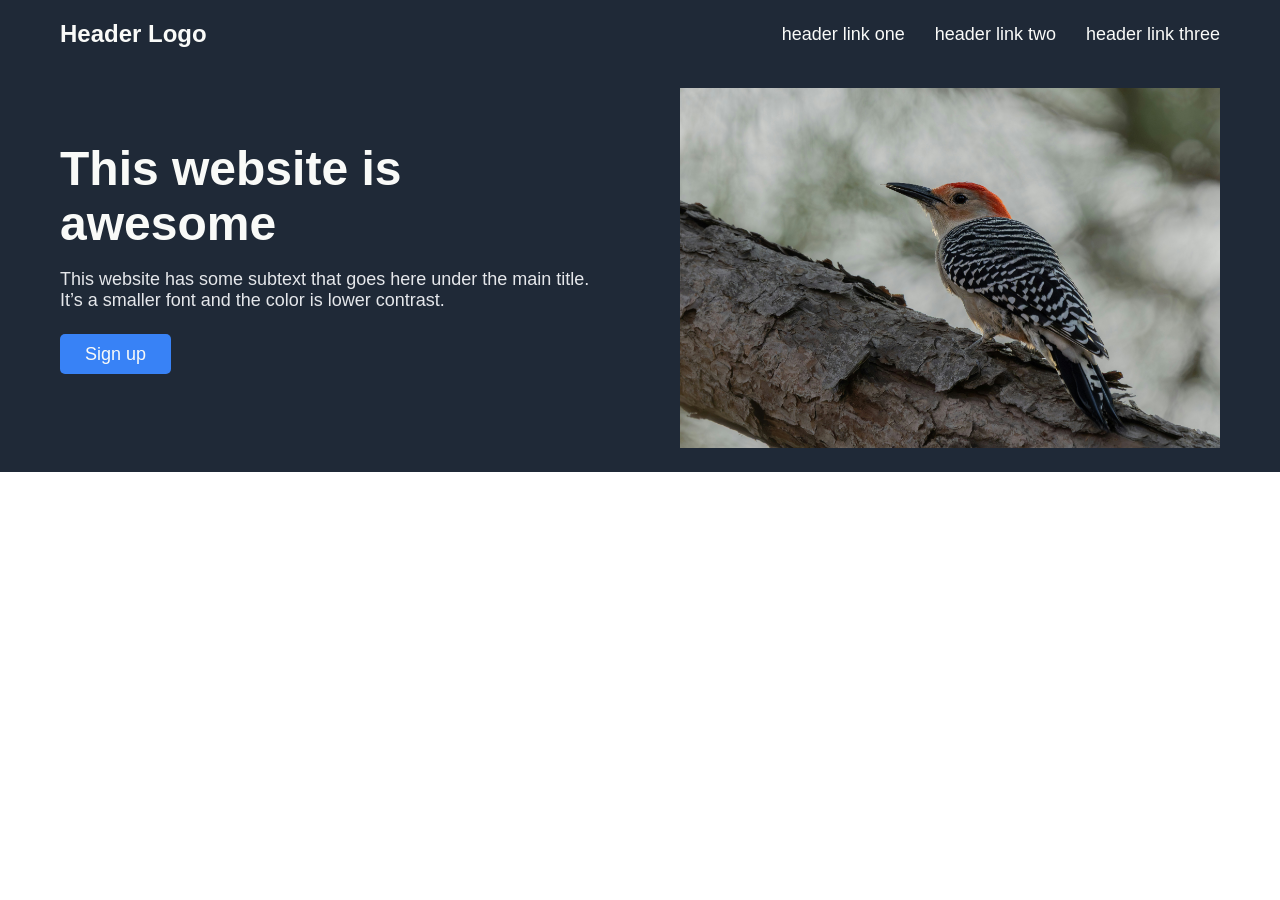
==== project/landing-page/index.html @ e6b69399 "add and update hero, header section" ====
<!DOCTYPE html>
<html lang="en">
<head>
    <meta charset="UTF-8">
    <meta name="viewport" content="width=device-width, initial-scale=1.0">
    <title>Landing Page</title>
    <link rel="stylesheet" href="./css/style.css">
</head>
<body>
    <header>
        <div class="container header-sec d-flex">
            <div class="logo">
                <a href="/">Header Logo</a>

            </div>
            <div>
                <ul class="header-menu d-flex">
                    <li><a href="/">header link one</a></li>
                    <li><a href="/">header link two</a></li>
                    <li><a href="/">header link three</a></li>
                </ul>

            </div>
        </div>
    </header>
    <div class="hero-sec">
        <div class="container d-flex">
            <div class="col col-left">
               <h1>This website is awesome</h1> 

                <p>This website has some subtext that goes here under the main title. It’s a smaller font and the color is lower contrast. <p>

                <a href="/" class="button">Sign up</a>
            </div>
            <div class="col col-right"> 
                <img src="./images/bird.jpg" alt="bird">
            </div>

        </div>

    </div>
    
</body>
</html>
---- project/landing-page/css/style.css ----
* {
    box-sizing: border-box;
    
}


:root {
  --primary-color: #1F2937;
  --dark-bg: #1f2937;
  --light-bg: #e5e7eb;
  --text-color: #f9faf8;
  --secondary-text: #e5e7eb;
  --accent: #3882F6;
  

  --d-flex: flex;
  --flex-dir-r: row;
  --flex-dir-c: column;
}

body {
    margin: 0;
    font-family: Roboto, sans-serif;
}

.d-flex {
    display: var(--d-flex);
}


.container {
    max-width: 1200px;
    margin: 0 auto;
    padding: 20px;
}

header, .hero-sec {
    background-color: var(--primary-color);
}

.header-sec a {
    color: var(--text-color);
    text-decoration: none;
}

.header-sec {
    justify-content: space-between;
    align-items: center;
    gap: 20px;
}

.col{
    flex: 1;
}

.col img {
    width: 100%;
}

.header-menu {
    list-style:none;
    padding: 0;
    margin: 0;
    gap: 30px;
}

.header-menu li a:hover {
    text-decoration: underline;
}

.header-menu li a {
    font-size: 18px;
}

.logo a {
    font-size: 24px;
    font-weight: bold;
    color: var(--text-color);
}

/***HERO***/


.hero-sec h1 {
    font-size: 48px;
    color: var(--text-color);
    font-weight: bold;
    margin: 0;
}

.hero-sec p {
    color: var(--secondary-text);
    font-size: 18px;
    padding-bottom: 15px;
}

.button {
    background-color: var(--accent);
    color: var(--text-color);
    text-decoration: none;
    padding: 10px 25px;
    border-radius: 5px;

}


.hero-sec .d-flex {
    gap: 80px;
    align-items: center;
}
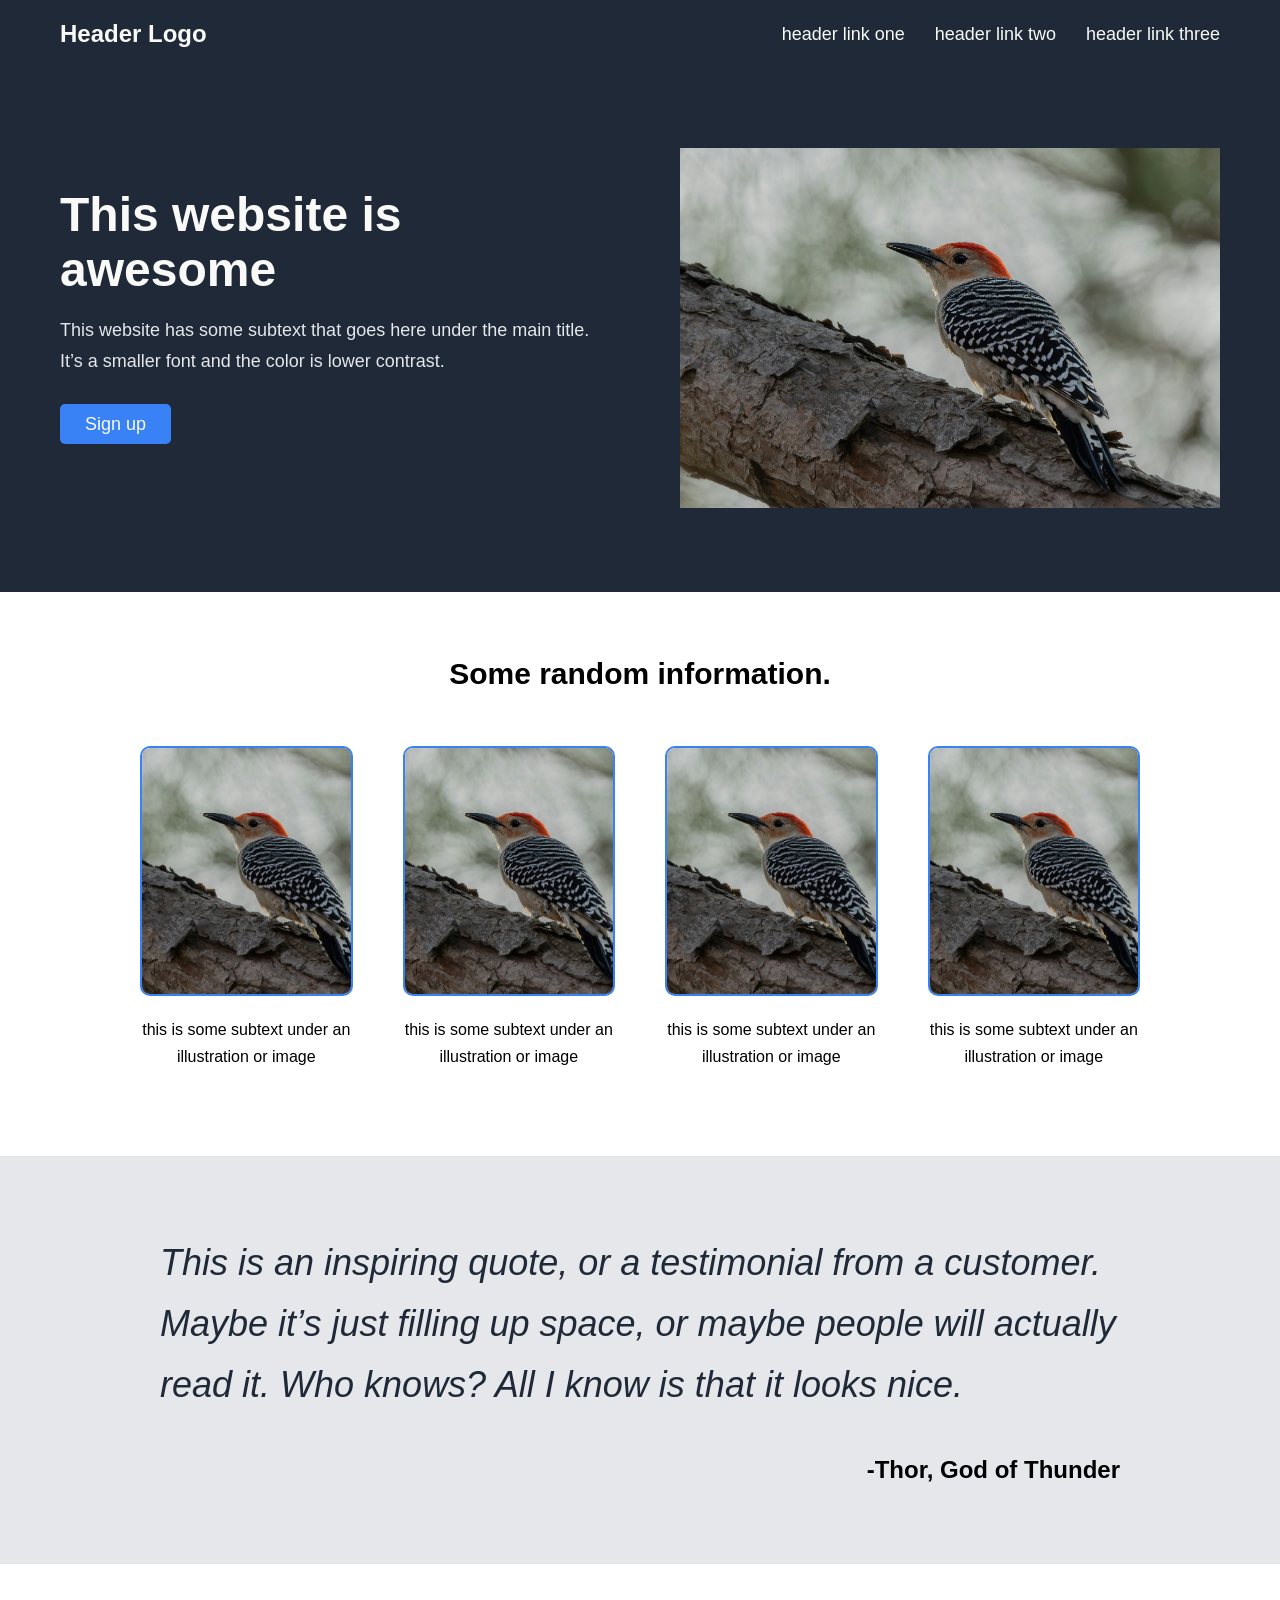
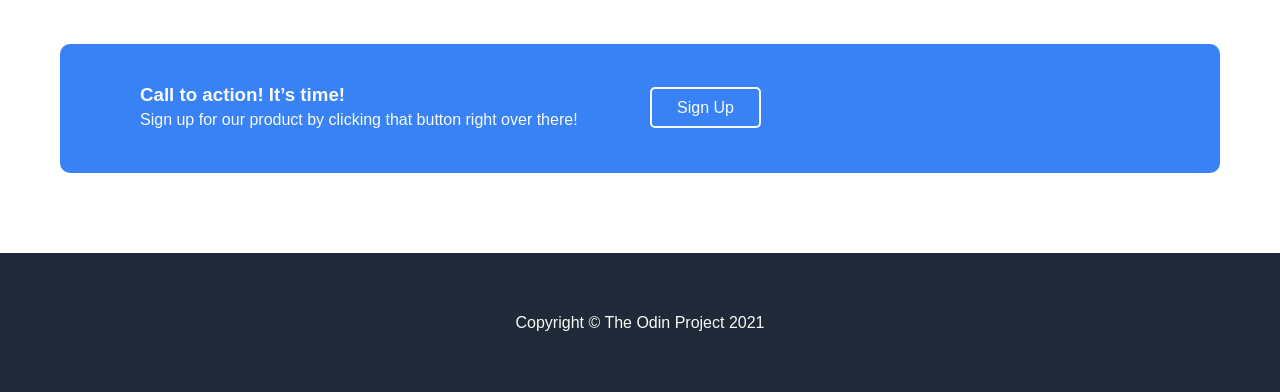
==== commit d310e06d: "finish landing page exercise for foundation" ====
--- a/project/landing-page/index.html
+++ b/project/landing-page/index.html
@@ -39,6 +39,74 @@
         </div>
 
     </div>
+    <div class="services-sec">
+        <div class="container d-flex">
+            <div>
+                <h2>Some random information.</h2>
+            </div>
+            <div class="cards-wrap d-flex">
+                <div class="cards">
+                    <img src="./images/bird.jpg" alt="">
+                    <p>this is some subtext under an illustration or image</p>
+                </div>
+                                <div class="cards">
+                    <img src="./images/bird.jpg" alt="">
+                    <p>this is some subtext under an illustration or image</p>
+                </div>
+                                <div class="cards">
+                    <img src="./images/bird.jpg" alt="">
+                    <p>this is some subtext under an illustration or image</p>
+                </div>
+                                <div class="cards">
+                    <img src="./images/bird.jpg" alt="">
+                    <p>this is some subtext under an illustration or image</p>
+                </div>
+
+            </div>
+
+        </div>
+
+    </div>
+
+            <div class="quote-sec">
+            <div class="container">
+                <div class="col">
+                    <p>This is an inspiring quote, or a testimonial from a customer. Maybe it’s just filling up space, or maybe people will actually read it. Who knows? All I know is that it looks nice.</p>
+
+<h5>-Thor, God of Thunder</h5>
+                </div>
+
+
+            </div>
+
+        </div>
+
+        <div class="cta-sec">
+            <div class="container">
+                <div class="d-flex cta-wrap">
+                    <div class="col col-left">
+                        <h3>Call to action! It’s time! </h3>
+
+                            <p>Sign up for our product by clicking that button right over there!</p>
+
+
+                    </div>
+                    <div class="col col-right">
+                        <a href="/" class="button">Sign Up</a>
+                    </div>
+
+                </div>
+
+            </div>
+
+        </div>
+
+        <div class="footer-sec">
+            <div class="container">
+                <p>Copyright © The Odin Project 2021 </p>
+            </div>
+
+        </div>
     
 </body>
 </html>
--- a/project/landing-page/css/style.css
+++ b/project/landing-page/css/style.css
@@ -2,13 +2,13 @@
     box-sizing: border-box;
     
 }
-
 
 :root {
   --primary-color: #1F2937;
   --dark-bg: #1f2937;
   --light-bg: #e5e7eb;
   --text-color: #f9faf8;
+  --text-grey: #1F2937;
   --secondary-text: #e5e7eb;
   --accent: #3882F6;
   
@@ -26,7 +26,6 @@
 .d-flex {
     display: var(--d-flex);
 }
-
 
 .container {
     max-width: 1200px;
@@ -80,6 +79,10 @@
 
 /***HERO***/
 
+.hero-sec .container {
+    padding: 80px 20px;
+}
+
 
 .hero-sec h1 {
     font-size: 48px;
@@ -107,4 +110,117 @@
 .hero-sec .d-flex {
     gap: 80px;
     align-items: center;
+}
+
+
+/***Services Cards***/
+
+.services-sec .d-flex {
+    flex-flow: column;
+    align-items: center;
+    gap: 30px;
+   
+}
+
+.services-sec .container {
+     padding: 40px 20px;
+}
+.cards img {
+    width: 100%;
+    border: 2px solid var(--accent);
+    border-radius:10px;
+    height: 250px;
+    max-width: 250px;
+    object-fit: cover;
+}
+
+.cards-wrap.d-flex {
+    flex-flow: row;
+    gap: 50px;
+    max-width: 1000px;
+    margin-bottom: 30px;
+}
+
+.cards {
+    text-align: center;
+}
+
+
+h2 {
+ font-size: 30px;
+}
+
+p {
+    line-height: 1.7em;
+}
+
+/***Quote Sec***/
+
+.quote-sec {
+    background-color: var(--secondary-text);
+}
+
+.quote-sec p {
+    font-size: 36px;
+    font-style: italic;
+    font-weight: 300;
+    color:var(--text-grey)
+}
+
+.quote-sec .container {
+    max-width: 1000px;
+    padding: 40px 20px;
+   
+}
+
+.quote-sec h5 {
+    text-align: right;
+    font-size: 24px;
+}
+
+.col {
+    flex-basis: 200px;
+}
+
+
+/***CTA Sec***/
+
+.cta-wrap {
+    background-color: var(--accent);
+    padding: 40px 80px;
+    justify-content: space-between;
+    place-items:center center;
+    border-radius: 10px;
+    flex-wrap: wrap;
+    gap: 20px;
+}
+
+.cta-wrap h3 ,.cta-wrap p {
+    color: var(--text-color);
+    margin: 0;
+    padding: 0;
+}
+
+.cta-wrap .button {
+    border: 2px solid var(--text-color);
+   
+}
+
+.cta-sec .container {
+    padding: 80px 20px;
+    
+}
+
+/***Footer***/
+.footer-sec {
+    background-color: var(--primary-color);
+}
+
+.footer-sec .container {
+    padding: 40px 20px;
+    text-align: center;
+}
+
+.footer-sec p {
+    color: var(--text-color);
 }
